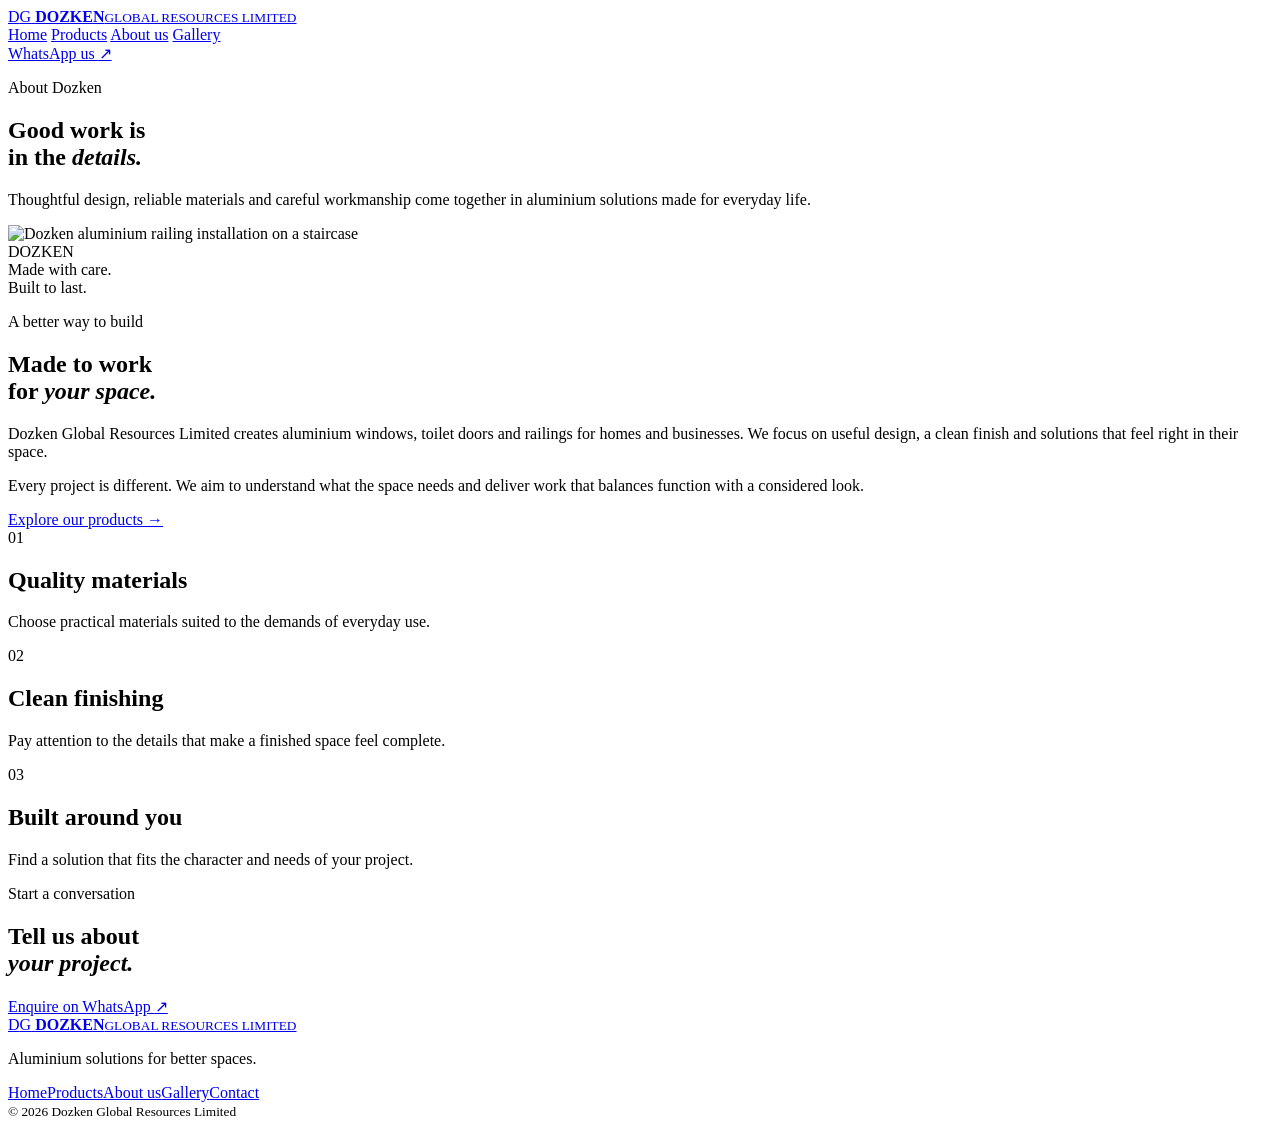
==== about.html @ 95964e06 "Add Dozken website pages" ====
<!DOCTYPE html>
<html lang="en">
<head>
    <meta charset="UTF-8">
    <meta name="viewport" content="width=device-width, initial-scale=1.0">
    <meta name="description" content="Learn about Dozken Global Resources Limited and our approach to aluminium solutions.">
    <title>About Us | Dozken Global Resources Limited</title>
    <link rel="stylesheet" href="prime.css">
</head>
<body>
    <header class="site-header">
        <a class="brand" href="prime.html" aria-label="Dozken Global Resources Limited home">
            <span class="brand-mark">D<span>G</span></span>
            <span class="brand-copy"><strong>DOZKEN</strong><small>GLOBAL RESOURCES LIMITED</small></span>
        </a>
        <nav class="main-nav" aria-label="Main navigation">
            <a href="prime.html">Home</a>
            <a href="products.html">Products</a>
            <a href="about.html" aria-current="page">About us</a>
            <a href="gallery.html">Gallery</a>
        </nav>
        <a class="header-cta" href="https://wa.me/2349060459412?text=Hello%20Dozken%20Global%20Resources%20Limited%2C%20I%20would%20like%20to%20make%20an%20enquiry." target="_blank" rel="noopener noreferrer">WhatsApp us <span aria-hidden="true">↗</span></a>
    </header>

    <main>
        <section class="page-hero about-hero">
            <p class="eyebrow"><span></span> About Dozken</p>
            <h1>Good work is<br>in the <em>details.</em></h1>
            <p>Thoughtful design, reliable materials and careful workmanship come together in aluminium solutions made for everyday life.</p>
        </section>

        <section class="about page-about">
            <div class="about-image">
                <img src="img/staircase-with-dozken-logo-upper-right.jpg" alt="Dozken aluminium railing installation on a staircase">
                <div class="image-note"><span>DOZKEN</span><br>Made with care.<br>Built to last.</div>
            </div>
            <div class="about-copy">
                <p class="eyebrow"><span></span> A better way to build</p>
                <h2>Made to work<br>for <em>your space.</em></h2>
                <p>Dozken Global Resources Limited creates aluminium windows, toilet doors and railings for homes and businesses. We focus on useful design, a clean finish and solutions that feel right in their space.</p>
                <p>Every project is different. We aim to understand what the space needs and deliver work that balances function with a considered look.</p>
                <a class="button button-outline" href="products.html">Explore our products <span aria-hidden="true">→</span></a>
            </div>
        </section>

        <section class="about-values">
            <div><span>01</span><h2>Quality materials</h2><p>Choose practical materials suited to the demands of everyday use.</p></div>
            <div><span>02</span><h2>Clean finishing</h2><p>Pay attention to the details that make a finished space feel complete.</p></div>
            <div><span>03</span><h2>Built around you</h2><p>Find a solution that fits the character and needs of your project.</p></div>
        </section>

        <section class="contact-band page-cta">
            <div>
                <p class="eyebrow"><span></span> Start a conversation</p>
                <h2>Tell us about<br><em>your project.</em></h2>
            </div>
            <a class="button button-whatsapp" href="https://wa.me/2349060459412?text=Hello%20Dozken%20Global%20Resources%20Limited%2C%20I%20would%20like%20to%20discuss%20a%20project." target="_blank" rel="noopener noreferrer">Enquire on WhatsApp <span aria-hidden="true">↗</span></a>
        </section>
    </main>

    <footer class="site-footer">
        <a class="brand footer-brand" href="prime.html">
            <span class="brand-mark">D<span>G</span></span>
            <span class="brand-copy"><strong>DOZKEN</strong><small>GLOBAL RESOURCES LIMITED</small></span>
        </a>
        <p>Aluminium solutions for better spaces.</p>
        <nav aria-label="Footer navigation">
            <a href="prime.html">Home</a><a href="products.html">Products</a><a href="about.html">About us</a><a href="gallery.html">Gallery</a><a href="contact.html">Contact</a>
        </nav>
        <small class="copyright">© 2026 Dozken Global Resources Limited</small>
    </footer>
</body>
</html>
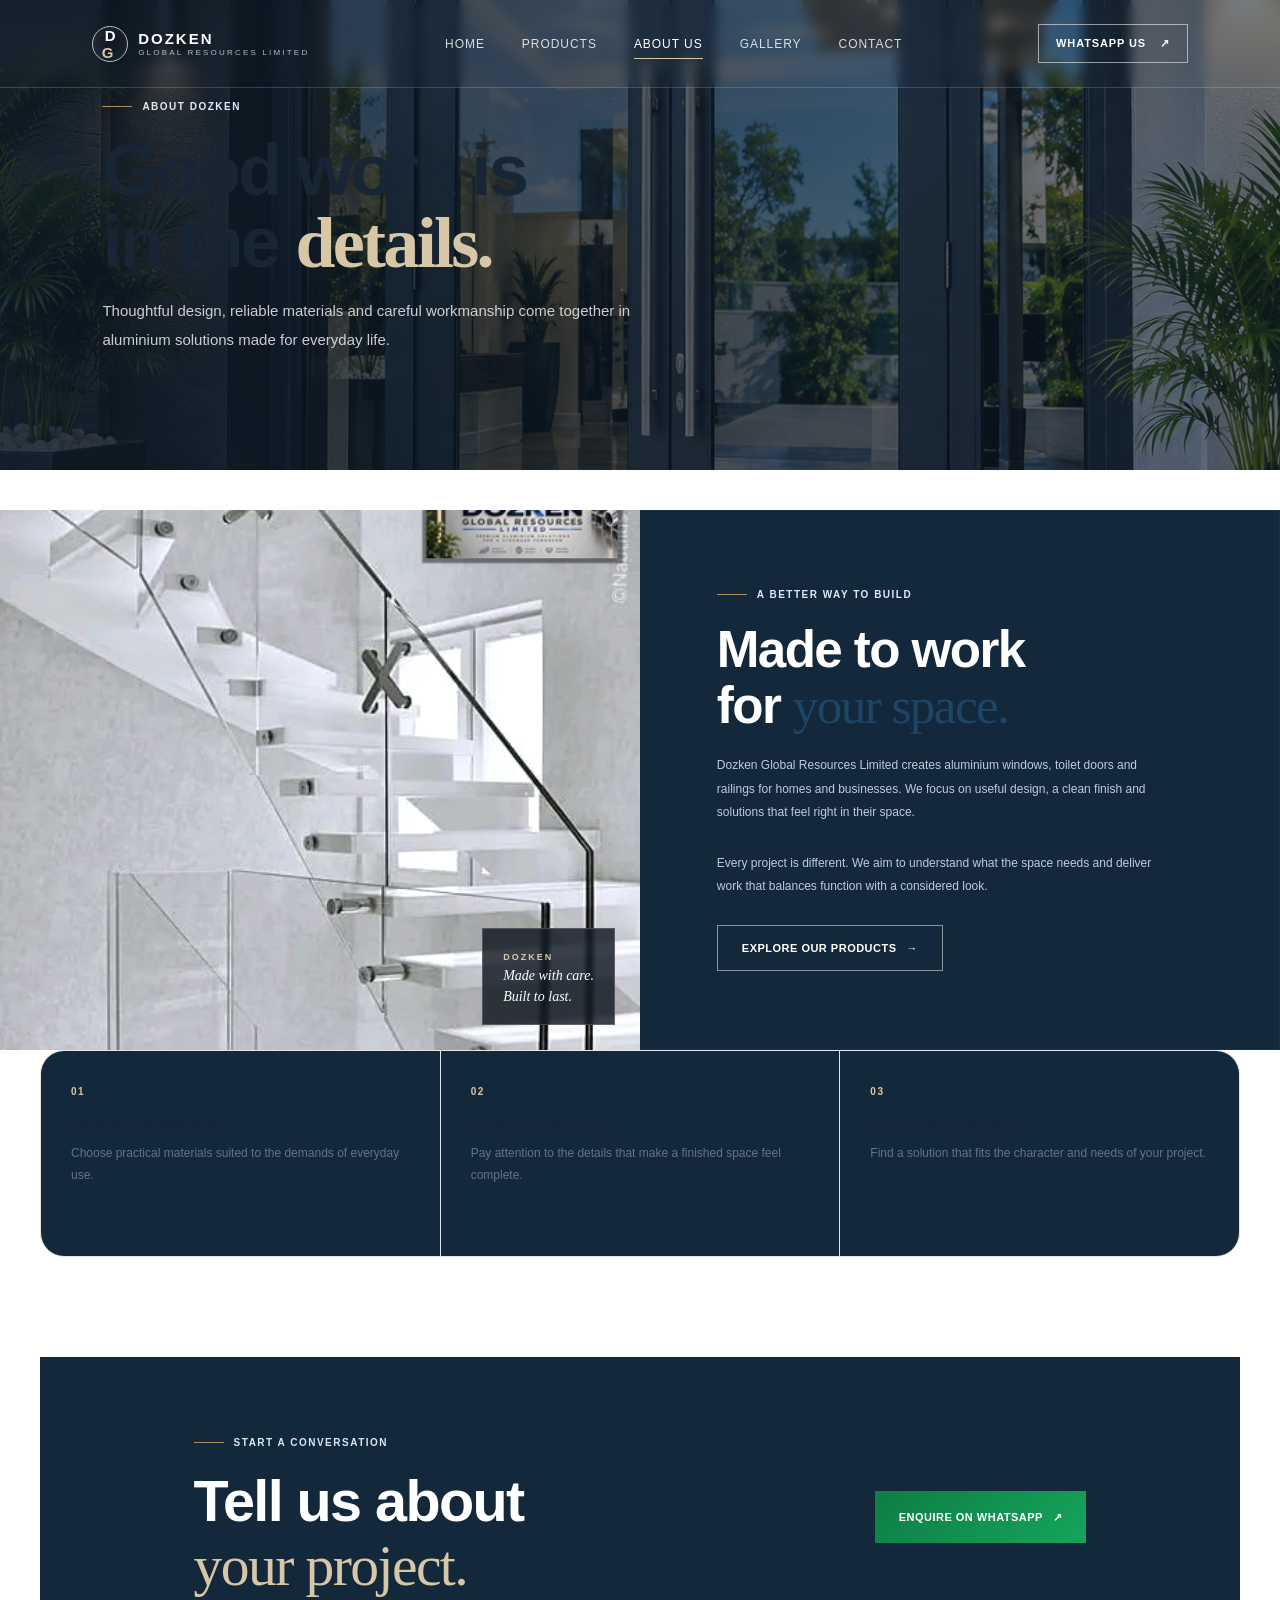
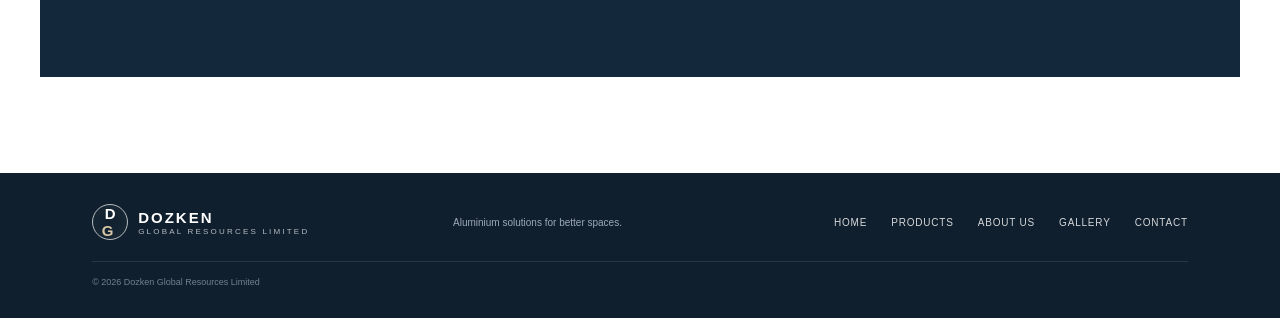
==== commit 91ca6cd8: "Fix website design and styling" ====
--- a/about.html
+++ b/about.html
@@ -5,19 +5,20 @@
     <meta name="viewport" content="width=device-width, initial-scale=1.0">
     <meta name="description" content="Learn about Dozken Global Resources Limited and our approach to aluminium solutions.">
     <title>About Us | Dozken Global Resources Limited</title>
-    <link rel="stylesheet" href="prime.css">
+    <link rel="stylesheet" href="index.css">
 </head>
 <body>
     <header class="site-header">
-        <a class="brand" href="prime.html" aria-label="Dozken Global Resources Limited home">
+        <a class="brand" href="index.html" aria-label="Dozken Global Resources Limited home">
             <span class="brand-mark">D<span>G</span></span>
             <span class="brand-copy"><strong>DOZKEN</strong><small>GLOBAL RESOURCES LIMITED</small></span>
         </a>
         <nav class="main-nav" aria-label="Main navigation">
-            <a href="prime.html">Home</a>
+            <a href="index.html">Home</a>
             <a href="products.html">Products</a>
             <a href="about.html" aria-current="page">About us</a>
             <a href="gallery.html">Gallery</a>
+            <a href="contact.html">Contact</a>
         </nav>
         <a class="header-cta" href="https://wa.me/2349060459412?text=Hello%20Dozken%20Global%20Resources%20Limited%2C%20I%20would%20like%20to%20make%20an%20enquiry." target="_blank" rel="noopener noreferrer">WhatsApp us <span aria-hidden="true">↗</span></a>
     </header>
@@ -59,13 +60,13 @@
     </main>
 
     <footer class="site-footer">
-        <a class="brand footer-brand" href="prime.html">
+        <a class="brand footer-brand" href="index.html">
             <span class="brand-mark">D<span>G</span></span>
             <span class="brand-copy"><strong>DOZKEN</strong><small>GLOBAL RESOURCES LIMITED</small></span>
         </a>
         <p>Aluminium solutions for better spaces.</p>
         <nav aria-label="Footer navigation">
-            <a href="prime.html">Home</a><a href="products.html">Products</a><a href="about.html">About us</a><a href="gallery.html">Gallery</a><a href="contact.html">Contact</a>
+            <a href="index.html">Home</a><a href="products.html">Products</a><a href="about.html">About us</a><a href="gallery.html">Gallery</a><a href="contact.html">Contact</a>
         </nav>
         <small class="copyright">© 2026 Dozken Global Resources Limited</small>
     </footer>
--- a/index.css
+++ b/index.css
@@ -0,0 +1,1661 @@
+@import url('https://fonts.googleapis.com/css2?family=DM+Sans:wght@400;500;600;700&family=Manrope:wght@400;500;600;700;800&display=swap');
+
+:root {
+    --ink: #111a24;
+    --ink-soft: #1e2c3d;
+    --muted: #5d6977;
+    --blue: #123d66;
+    --blue-deep: #0a243d;
+    --blue-light: #b7d9ff;
+    --gold: #d2b07a;
+    --gold-soft: #f3dfb7;
+    --line: #e9edf2;
+    --panel: #f6f7f8;
+    --shadow: 0 28px 70px rgba(17, 26, 36, 0.12);
+    --serif: Georgia, "Times New Roman", serif;
+}
+
+* {
+    box-sizing: border-box;
+}
+
+html {
+    scroll-behavior: smooth;
+}
+
+body {
+    margin: 0;
+    color: var(--ink);
+    background: linear-gradient(180deg, #f9f8f6 0%, #ffffff 30%, #f8f7f4 100%);
+    font-family: "DM Sans", Arial, sans-serif;
+    -webkit-font-smoothing: antialiased;
+}
+
+a {
+    color: inherit;
+    text-decoration: none;
+}
+
+.site-header {
+    position: absolute;
+    z-index: 5;
+    top: 0;
+    left: 0;
+    display: flex;
+    width: 100%;
+    height: 88px;
+    align-items: center;
+    justify-content: space-between;
+    padding: 0 7.2%;
+    color: #fff;
+    border-bottom: 1px solid rgba(255, 255, 255, .17);
+    backdrop-filter: blur(6px);
+}
+
+.brand {
+    display: inline-flex;
+    align-items: center;
+    gap: 10px;
+}
+
+.brand-mark {
+    display: grid;
+    width: 36px;
+    height: 36px;
+    place-items: center;
+    color: #fff;
+    border: 1px solid rgba(255, 255, 255, 0.7);
+    border-radius: 50%;
+    font-family: "Manrope", sans-serif;
+    font-size: 15px;
+    font-weight: 800;
+    box-shadow: inset 0 0 20px rgba(255, 255, 255, 0.06);
+}
+
+.brand-mark span {
+    margin-left: -5px;
+    color: var(--gold-soft);
+}
+
+.brand-copy {
+    display: grid;
+    gap: 1px;
+}
+
+.brand-copy strong {
+    font-family: "Manrope", sans-serif;
+    font-size: 15px;
+    letter-spacing: 2px;
+}
+
+.brand-copy small {
+    color: rgba(244, 247, 250, 0.72);
+    font-size: 8px;
+    letter-spacing: 2.2px;
+}
+
+.main-nav {
+    display: flex;
+    align-items: center;
+    gap: 37px;
+}
+
+.main-nav a,
+.site-footer nav a {
+    color: rgba(255, 255, 255, .82);
+    font-size: 12px;
+    letter-spacing: .08em;
+    text-transform: uppercase;
+    transition: color .2s ease, opacity .2s ease;
+}
+
+.main-nav a:hover,
+.site-footer nav a:hover {
+    color: var(--gold-soft);
+}
+
+.header-cta {
+    padding: 12px 17px;
+    border: 1px solid rgba(255, 255, 255, .55);
+    font-size: 11px;
+    font-weight: 600;
+    letter-spacing: .08em;
+    text-transform: uppercase;
+    transition: background .2s ease, border-color .2s ease, transform .2s ease;
+}
+
+.header-cta:hover {
+    border-color: rgba(255, 255, 255, 0.9);
+    background: rgba(255, 255, 255, 0.08);
+    transform: translateY(-1px);
+}
+
+.header-cta span,
+.button span,
+.text-link span {
+    margin-left: 10px;
+}
+
+.hero {
+    position: relative;
+    display: flex;
+    min-height: 690px;
+    height: min(810px, 100vh);
+    align-items: center;
+    overflow: hidden;
+    color: #fff;
+    background: #18212b url("img/Modern Charcoal Glass Entryway.png") center 48% / cover no-repeat;
+    box-shadow: inset 0 -120px 160px rgba(0, 0, 0, 0.28);
+}
+
+.hero-shade {
+    position: absolute;
+    inset: 0;
+    background:
+        linear-gradient(90deg, rgba(8, 15, 22, 0.9) 0%, rgba(12, 19, 28, 0.78) 38%, rgba(12, 19, 28, 0.2) 100%),
+        linear-gradient(180deg, rgba(9, 14, 19, 0.38) 0%, rgba(9, 14, 19, 0.26) 100%);
+}
+
+.hero-content {
+    position: relative;
+    z-index: 1;
+    width: min(620px, 84%);
+    margin: 56px 0 0 12%;
+}
+
+.eyebrow {
+    display: flex;
+    align-items: center;
+    gap: 10px;
+    margin: 0 0 22px;
+    color: #dfeaf7;
+    font-size: 10px;
+    font-weight: 600;
+    letter-spacing: 2px;
+    text-transform: uppercase;
+}
+
+.eyebrow > span {
+    display: inline-block;
+    width: 30px;
+    height: 1px;
+    background: linear-gradient(90deg, var(--gold-soft), var(--blue-light));
+}
+h1,
+h2,
+h3,
+p {
+    margin-top: 0;
+}
+
+.hero h1,
+.section-heading h2,
+.about-copy h2,
+.contact-band h2 {
+    margin-bottom: 22px;
+    font-family: "Manrope", Arial, sans-serif;
+    font-weight: 600;
+    letter-spacing: -2.7px;
+}
+
+.hero h1 {
+    font-size: clamp(48px, 6vw, 82px);
+    line-height: 0.96;
+    letter-spacing: -3.2px;
+    text-shadow: 0 12px 34px rgba(0, 0, 0, 0.22);
+}
+
+h1 em,
+h2 em {
+    color: var(--gold-soft);
+    font-family: var(--serif);
+    font-weight: 400;
+}
+
+.hero-intro {
+    max-width: 470px;
+    margin-bottom: 30px;
+    color: rgba(219, 229, 239, 0.95);
+    font-size: 15px;
+    line-height: 1.9;
+}
+
+.hero-actions {
+    display: flex;
+    align-items: center;
+    gap: 30px;
+}
+
+.button {
+    display: inline-flex;
+    min-height: 52px;
+    align-items: center;
+    justify-content: center;
+    padding: 0 24px;
+    font-size: 11px;
+    font-weight: 700;
+    letter-spacing: .08em;
+    text-transform: uppercase;
+    transition: transform .2s ease, background .2s ease, box-shadow .2s ease;
+}
+
+.button:hover {
+    transform: translateY(-2px);
+}
+
+.button-primary {
+    color: #fff;
+    background: linear-gradient(135deg, #11395f 0%, #1a4f84 100%);
+    box-shadow: 0 20px 24px rgba(16, 54, 88, 0.28);
+}
+
+.button-primary:hover {
+    background: linear-gradient(135deg, #0f2e4d 0%, #143f6f 100%);
+}
+
+.text-link {
+    color: #f2f5f8;
+    font-size: 11px;
+    font-weight: 600;
+    letter-spacing: .08em;
+    text-transform: uppercase;
+}
+
+.hero-caption {
+    position: absolute;
+    right: 7.2%;
+    bottom: 42px;
+    color: rgba(255, 255, 255, .78);
+    font-size: 10px;
+    letter-spacing: 1px;
+}
+
+.hero-caption span {
+    margin-right: 12px;
+    color: var(--blue-light);
+}
+
+.scroll-cue {
+    position: absolute;
+    bottom: 39px;
+    left: 7.2%;
+    display: flex;
+    align-items: center;
+    gap: 12px;
+    color: rgba(255, 255, 255, .65);
+    font-size: 8px;
+    letter-spacing: 1.8px;
+}
+
+.scroll-cue span {
+    width: 31px;
+    height: 1px;
+    background: var(--blue-light);
+}
+
+.intro-strip {
+    display: flex;
+    min-height: 90px;
+    align-items: center;
+    justify-content: space-between;
+    padding: 20px 12%;
+    border-bottom: 1px solid var(--line);
+    background: linear-gradient(180deg, rgba(246, 247, 248, 0.8), rgba(255, 255, 255, 0.9));
+}
+
+.intro-strip p {
+    margin: 0;
+    color: var(--ink-soft);
+    font-family: var(--serif);
+    font-size: 18px;
+    font-style: italic;
+}
+
+.intro-strip div {
+    color: #4f5d6d;
+    font-size: 10px;
+    letter-spacing: .12em;
+    text-transform: uppercase;
+}
+
+.intro-strip div span {
+    margin-right: 10px;
+    color: var(--blue);
+    font-size: 9px;
+}
+
+.section-wrap {
+    max-width: 1320px;
+    margin: 0 auto;
+    padding: 112px 7.2% 120px;
+}
+
+.section-heading {
+    display: flex;
+    align-items: end;
+    justify-content: space-between;
+    margin-bottom: 43px;
+}
+
+.dark-eyebrow {
+    color: var(--muted);
+}
+
+.section-heading h2,
+.about-copy h2,
+.contact-band h2 {
+    margin-bottom: 0;
+    font-size: clamp(38px, 4vw, 54px);
+    line-height: 1.1;
+    letter-spacing: -1.8px;
+}
+
+.section-heading h2 em,
+.about-copy h2 em {
+    color: var(--blue);
+}
+
+.section-intro {
+    max-width: 360px;
+    margin: 0 0 5px;
+    color: var(--muted);
+    font-size: 12px;
+    line-height: 1.9;
+}
+
+.product-grid {
+    display: grid;
+    grid-template-columns: repeat(3, minmax(0, 1fr));
+    gap: 30px;
+}
+
+.product-card {
+    min-width: 0;
+    border: 1px solid rgba(17, 26, 36, 0.06);
+    border-radius: 22px;
+    background: rgba(255, 255, 255, 0.72);
+    box-shadow: 0 18px 38px rgba(17, 26, 36, 0.04);
+    overflow: hidden;
+}
+
+.product-image {
+    position: relative;
+    display: block;
+    height: 340px;
+    overflow: hidden;
+    background: #e9edf1;
+    border-bottom: 1px solid rgba(17, 26, 36, 0.04);
+}
+
+.product-image::after {
+    position: absolute;
+    inset: 55% 0 0;
+    background: linear-gradient(0deg, rgba(12, 20, 29, .45), transparent);
+    content: "";
+}
+
+.product-image img {
+    width: 100%;
+    height: 100%;
+    object-fit: cover;
+    transition: transform .45s ease;
+}
+
+.product-card:hover .product-image img {
+    transform: scale(1.04);
+}
+
+.image-number,
+.image-arrow {
+    position: absolute;
+    z-index: 1;
+    bottom: 17px;
+    color: #fff;
+}
+
+.image-number {
+    left: 18px;
+    font-size: 9px;
+    letter-spacing: 1.2px;
+}
+
+.image-arrow {
+    right: 18px;
+    display: grid;
+    width: 31px;
+    height: 31px;
+    place-items: center;
+    border: 1px solid rgba(255, 255, 255, .75);
+    border-radius: 50%;
+    font-size: 14px;
+}
+
+.product-info {
+    padding: 23px 20px 22px;
+}
+
+.product-info > div {
+    display: flex;
+    align-items: baseline;
+    gap: 12px;
+}
+
+.product-index {
+    color: var(--blue);
+    font-size: 9px;
+    font-weight: 700;
+    letter-spacing: .1em;
+    text-transform: uppercase;
+}
+
+.product-info h3 {
+    margin: 0;
+    font-family: "Manrope", Arial, sans-serif;
+    font-size: 17px;
+    font-weight: 600;
+    letter-spacing: -.3px;
+}
+
+.product-info p {
+    max-width: 330px;
+    margin: 11px 0 0 25px;
+    color: var(--muted);
+    font-size: 11px;
+    line-height: 1.8;
+}
+
+.about {
+    display: grid;
+    min-height: 540px;
+    grid-template-columns: 1fr 1fr;
+    background: linear-gradient(135deg, #0f1c2b 0%, #162738 100%);
+    color: #fff;
+    box-shadow: inset 0 0 0 1px rgba(255,255,255,0.05);
+}
+
+.about-image {
+    position: relative;
+    min-height: 540px;
+    overflow: hidden;
+}
+
+.about-image img {
+    position: absolute;
+    width: 100%;
+    height: 100%;
+    object-fit: cover;
+    object-position: center 38%;
+    filter: saturate(0.9) contrast(1.05);
+}
+
+.image-note {
+    position: absolute;
+    right: 25px;
+    bottom: 25px;
+    padding: 17px 20px;
+    color: #fff;
+    background: rgba(15, 24, 34, .82);
+    border: 1px solid rgba(255, 255, 255, .08);
+    font-family: var(--serif);
+    font-size: 14px;
+    font-style: italic;
+    line-height: 1.45;
+    backdrop-filter: blur(2px);
+}
+
+.image-note span {
+    color: var(--gold-soft);
+    font-family: "DM Sans", Arial, sans-serif;
+    font-size: 9px;
+    font-style: normal;
+    font-weight: 700;
+    letter-spacing: 2px;
+}
+
+.about-copy {
+    align-self: center;
+    max-width: 510px;
+    padding: 75px 12%;
+}
+
+.about-copy h2 {
+    margin-bottom: 20px;
+}
+
+.about-copy > p:not(.eyebrow) {
+    margin: 20px 0 27px;
+    color: rgba(214, 226, 238, 0.88);
+    font-size: 12px;
+    line-height: 1.95;
+}
+
+.button-outline {
+    min-height: 46px;
+    color: #fff;
+    border: 1px solid rgba(255, 255, 255, .5);
+}
+
+.button-outline:hover {
+    border-color: rgba(255,255,255,0.85);
+    background: rgba(255, 255, 255, 0.08);
+}
+
+.contact-band {
+    display: flex;
+    min-height: 320px;
+    align-items: center;
+    justify-content: space-between;
+    padding: 70px 12%;
+    color: #fff;
+    background: linear-gradient(110deg, #0b1a27 0%, #123d66 40%, #1d4365 100%);
+}
+
+.contact-band .eyebrow {
+    color: #d6e8f8;
+}
+
+.contact-band h2 {
+    font-size: clamp(38px, 4.5vw, 58px);
+}
+
+.contact-band h2 em {
+    color: #c4e1fc;
+}
+
+.button-light {
+    color: var(--ink);
+    background: #fff;
+}
+
+.button-light:hover {
+    background: #eaf4fd;
+}
+
+.button-whatsapp {
+    color: #fff;
+    background: linear-gradient(135deg, #0d7d45 0%, #15a55b 100%);
+    box-shadow: 0 18px 24px rgba(0, 0, 0, 0.16);
+}
+
+.button-whatsapp:hover {
+    background: linear-gradient(135deg, #0b6a3c 0%, #118a4a 100%);
+}
+
+.product-enquiry {
+    display: inline-flex;
+    align-items: center;
+    gap: 8px;
+    margin-top: 18px;
+    color: #8fe2ac;
+    font-size: 11px;
+    font-weight: 700;
+}
+
+.product-enquiry:hover,
+.product-enquiry:focus-visible {
+    color: #c3f5d2;
+}
+
+.contact-hero {
+    background-image:
+        linear-gradient(90deg, rgba(7, 12, 15, 0.9), rgba(7, 12, 15, 0.55)),
+        url("img/Luxury Charcoal Double Door Entrance.png");
+}
+
+.contact-panel {
+    display: flex;
+    max-width: 760px;
+    flex-direction: column;
+    align-items: center;
+    margin: 70px auto 100px;
+    padding: 60px 8%;
+    border: 1px solid var(--line);
+    border-radius: 28px;
+    background: linear-gradient(180deg, rgba(21, 32, 38, 1), rgba(14, 22, 27, 1));
+    box-shadow: var(--shadow);
+    text-align: center;
+}
+
+.contact-panel .eyebrow {
+    justify-content: center;
+}
+
+.contact-panel h2 {
+    margin-bottom: 16px;
+    font-family: "Manrope", Arial, sans-serif;
+    font-size: clamp(34px, 5vw, 48px);
+    letter-spacing: -1.5px;
+    line-height: 1.1;
+}
+
+.contact-panel h2 em {
+    color: var(--gold-soft);
+    font-family: var(--serif);
+    font-weight: 600;
+    font-style: normal;
+}
+
+.contact-panel > p:not(.eyebrow) {
+    max-width: 520px;
+    margin-bottom: 26px;
+    color: var(--muted);
+    font-size: 13px;
+    line-height: 1.9;
+}
+
+.contact-panel .contact-number {
+    margin: 18px 0 0 !important;
+    color: rgba(255, 255, 255, 0.7) !important;
+    font-size: 11px !important;
+}
+
+.site-footer {
+    display: grid;
+    min-height: 145px;
+    grid-template-columns: 1.1fr 1fr 1.3fr;
+    align-items: center;
+    gap: 18px;
+    padding: 30px 7.2%;
+    color: #fff;
+    background: linear-gradient(180deg, #0d1721 0%, #111a24 100%);
+}
+
+.site-footer > p {
+    margin: 0;
+    color: #9daab8;
+    font-size: 10px;
+}
+
+.site-footer nav {
+    display: flex;
+    justify-content: flex-end;
+    gap: 24px;
+    flex-wrap: wrap;
+}
+
+.site-footer nav a {
+    font-size: 10px;
+}
+
+.copyright {
+    grid-column: 1 / -1;
+    padding-top: 15px;
+    color: #73808e;
+    border-top: 1px solid rgba(255, 255, 255, .1);
+    font-size: 9px;
+}
+
+@media (max-width: 900px) {
+    .site-header {
+        padding: 0 5%;
+    }
+
+    .main-nav {
+        gap: 20px;
+    }
+
+    .hero-content {
+        margin-left: 9%;
+    }
+
+    .intro-strip {
+        padding-right: 7%;
+        padding-left: 7%;
+    }
+
+    .section-wrap {
+        padding-right: 5%;
+        padding-left: 5%;
+    }
+
+    .product-grid {
+        gap: 17px;
+    }
+
+    .product-image {
+        height: 290px;
+    }
+
+    .about-copy {
+        padding: 60px 9%;
+    }
+}
+
+@media (max-width: 640px) {
+    .site-header {
+        height: 72px;
+    }
+
+    .brand-mark {
+        width: 32px;
+        height: 32px;
+    }
+
+    .brand-copy strong {
+        font-size: 13px;
+    }
+
+    .brand-copy small {
+        font-size: 7px;
+    }
+
+    .main-nav {
+        position: absolute;
+        top: 72px;
+        right: 0;
+        left: 0;
+        justify-content: center;
+        gap: clamp(8px, 3vw, 18px);
+        padding: 13px 10px;
+        background: rgba(12, 20, 29, .84);
+    }
+
+    .main-nav a {
+        font-size: 10px;
+    }
+
+    .header-cta {
+        padding: 9px 10px;
+        font-size: 9px;
+    }
+
+    .contact-panel {
+        width: calc(100% - 32px);
+        margin: 48px auto 70px;
+        padding: 44px 7%;
+    }
+
+    .hero {
+        min-height: 670px;
+        height: 90vh;
+        max-height: 790px;
+        background-position: 58% center;
+    }
+
+    .hero-shade {
+        background: linear-gradient(90deg, rgba(10, 17, 26, .9), rgba(10, 17, 26, .55)), linear-gradient(0deg, rgba(10, 17, 26, .4), transparent 38%);
+    }
+
+    .hero-content {
+        width: 84%;
+        margin: 75px 0 0 8%;
+    }
+
+    .hero h1 {
+        font-size: clamp(43px, 12vw, 60px);
+        letter-spacing: -2px;
+    }
+
+    .hero-intro {
+        font-size: 13px;
+    }
+
+    .hero-caption {
+        right: 8%;
+        bottom: 25px;
+        font-size: 8px;
+    }
+
+    .scroll-cue {
+        bottom: 25px;
+        left: 8%;
+        font-size: 7px;
+    }
+
+    .intro-strip {
+        display: grid;
+        grid-template-columns: 1fr 1fr;
+        gap: 14px;
+        padding: 22px 8%;
+    }
+
+    .intro-strip p {
+        grid-column: 1 / -1;
+        font-size: 17px;
+    }
+
+    .section-wrap {
+        padding: 78px 8% 85px;
+    }
+
+    .section-heading {
+        display: block;
+        margin-bottom: 30px;
+    }
+
+    .section-heading h2,
+    .about-copy h2 {
+        font-size: 42px;
+    }
+
+    .section-intro {
+        margin-top: 17px;
+    }
+
+    .product-grid {
+        grid-template-columns: 1fr;
+        gap: 33px;
+    }
+
+    .product-image {
+        height: min(95vw, 390px);
+    }
+
+    .product-info {
+        padding-top: 17px;
+    }
+
+    .about {
+        grid-template-columns: 1fr;
+    }
+
+    .about-image {
+        min-height: 380px;
+    }
+
+    .about-copy {
+        padding: 55px 8% 65px;
+    }
+
+    .contact-band {
+        min-height: 300px;
+        align-items: flex-start;
+        flex-direction: column;
+        justify-content: center;
+        gap: 27px;
+        padding: 55px 8%;
+    }
+
+    .contact-band h2 {
+        font-size: 44px;
+    }
+
+    .site-footer {
+        grid-template-columns: 1fr 1fr;
+        padding: 30px 8%;
+    }
+
+    .site-footer > p {
+        grid-column: 1 / -1;
+        grid-row: 2;
+    }
+
+    .site-footer nav {
+        flex-wrap: wrap;
+        gap: 13px;
+    }
+}
+
+a:focus-visible {
+    outline: 2px solid var(--blue-light);
+    outline-offset: 4px;
+}
+
+.hero {
+    background-position: center 54%;
+}
+
+.hero h1 {
+    max-width: 620px;
+    font-size: clamp(54px, 7vw, 88px);
+    letter-spacing: -3.5px;
+}
+
+.hero-intro {
+    max-width: 480px;
+    font-size: 15px;
+}
+
+.intro-strip {
+    background: #f7f9fb;
+}
+
+.intro-strip p {
+    color: #233346;
+}
+
+.intro-strip div {
+    font-size: 11px;
+    font-weight: 600;
+}
+
+.products .section-heading h2 {
+    letter-spacing: -2.2px;
+}
+
+.product-image {
+    background: #e7ebef;
+}
+
+.product-image img {
+    object-position: center;
+}
+
+.contact-band {
+    background:
+        radial-gradient(ellipse at 86% 20%, rgba(44, 123, 194, .28), transparent 38%),
+        linear-gradient(110deg, #111a24, #1d3448);
+}
+
+.contact-actions {
+    display: flex;
+    align-items: center;
+    gap: 22px;
+}
+
+.contact-phone {
+    color: rgba(255, 255, 255, .82);
+    font-size: 12px;
+    font-weight: 600;
+    letter-spacing: .3px;
+}
+
+.contact-phone:hover {
+    color: #fff;
+}
+
+@media (prefers-reduced-motion: reduce) {
+    html {
+        scroll-behavior: auto;
+    }
+
+    *,
+    *::before,
+    *::after {
+        transition-duration: .01ms !important;
+        animation: none !important;
+    }
+}
+
+.hero {
+    background: #111a24;
+}
+
+.hero::before {
+    position: absolute;
+    z-index: 0;
+    inset: 0;
+    background: url("img/Modern Charcoal Glass Entryway.png") center 54% / cover no-repeat;
+    content: "";
+    animation: hero-arrive 24s ease-out both;
+}
+
+.hero-shade {
+    z-index: 1;
+}
+
+.hero-content,
+.hero-caption,
+.scroll-cue {
+    z-index: 2;
+}
+
+.hero-caption {
+    letter-spacing: .14em;
+    text-transform: uppercase;
+}
+
+.main-nav a {
+    position: relative;
+    padding: 8px 0;
+}
+
+.main-nav a[aria-current="page"] {
+    color: #fff;
+}
+
+.main-nav a[aria-current="page"]::after {
+    position: absolute;
+    right: 0;
+    bottom: 0;
+    left: 0;
+    height: 1px;
+    background: var(--gold-soft);
+    content: "";
+}
+
+.section-wrap {
+    padding-top: 128px;
+    padding-bottom: 132px;
+}
+
+.section-heading {
+    margin-bottom: 52px;
+}
+
+.product-card {
+    border-radius: 2px;
+    background: #fff;
+    box-shadow: 0 18px 42px rgba(17, 26, 36, 0.06);
+    transition: transform .35s ease, box-shadow .35s ease;
+}
+
+.product-card:hover {
+    transform: translateY(-5px);
+    box-shadow: 0 24px 54px rgba(17, 26, 36, 0.12);
+}
+
+.product-image {
+    height: 360px;
+    border-radius: 0;
+}
+
+.product-info {
+    padding: 24px 22px 26px;
+}
+
+.product-info h3 {
+    font-size: 18px;
+}
+
+.about {
+    position: relative;
+}
+
+.about-copy {
+    max-width: 590px;
+}
+
+.contact-band {
+    position: relative;
+    overflow: hidden;
+}
+
+.contact-band::after {
+    position: absolute;
+    top: -110px;
+    right: -80px;
+    width: 420px;
+    height: 420px;
+    border: 1px solid rgba(243, 223, 183, 0.18);
+    border-radius: 50%;
+    box-shadow: 0 0 0 34px rgba(243, 223, 183, 0.035), 0 0 0 68px rgba(243, 223, 183, 0.025);
+    content: "";
+    pointer-events: none;
+}
+
+.contact-band > * {
+    position: relative;
+    z-index: 1;
+}
+
+.contact-band h2 em {
+    color: var(--gold-soft);
+}
+
+.button-primary {
+    background: linear-gradient(135deg, #a9844d 0%, #d2b07a 100%);
+    color: #101923;
+}
+
+.button-primary:hover {
+    background: linear-gradient(135deg, #bd965d 0%, #e0c18c 100%);
+}
+
+@keyframes hero-arrive {
+    from {
+        transform: scale(1.055);
+    }
+
+    to {
+        transform: scale(1);
+    }
+}
+
+@media (max-width: 900px) {
+    .section-wrap {
+        padding-top: 100px;
+        padding-bottom: 108px;
+    }
+
+    .product-image {
+        height: 290px;
+    }
+}
+
+@media (max-width: 640px) {
+    .hero {
+        min-height: 670px;
+        height: 90vh;
+        max-height: 790px;
+    }
+
+    .hero::before {
+        background-position: 58% center;
+    }
+
+    .hero h1 {
+        font-size: clamp(42px, 11vw, 58px);
+        letter-spacing: -2px;
+    }
+
+    .section-wrap {
+        padding: 78px 8% 85px;
+    }
+
+    .section-heading {
+        margin-bottom: 30px;
+    }
+
+    .product-card:hover {
+        transform: none;
+    }
+
+    .product-image {
+        height: min(95vw, 390px);
+    }
+
+    .contact-band::after {
+        top: auto;
+        right: -190px;
+        bottom: -240px;
+        width: 340px;
+        height: 340px;
+    }
+}
+.page-hero {
+    display: flex;
+    min-height: 470px;
+    flex-direction: column;
+    align-items: flex-start;
+    justify-content: center;
+    padding: 90px max(8%, calc((100% - 1120px) / 2));
+    background:
+        linear-gradient(90deg, rgba(7, 12, 15, 0.9), rgba(7, 12, 15, 0.55)),
+        url("img/Luxury Charcoal Double Door Entrance.png") center 48% / cover no-repeat;
+}
+
+.page-hero h1 {
+    margin: 0 0 18px;
+    font-family: "Manrope", Arial, sans-serif;
+    font-size: clamp(44px, 6vw, 72px);
+    font-weight: 700;
+    letter-spacing: -2.7px;
+    line-height: 1;
+}
+
+.page-hero h1 em {
+    color: var(--gold-soft);
+    font-family: var(--serif);
+    font-weight: 600;
+    font-style: normal;
+}
+
+.page-hero > p:last-child {
+    max-width: 560px;
+    color: rgba(255, 255, 255, 0.78);
+    font-size: 15px;
+    line-height: 1.9;
+}
+
+.products-hero {
+    background-image:
+        linear-gradient(90deg, rgba(7, 12, 15, 0.9), rgba(7, 12, 15, 0.55)),
+        url("img/dozken-logo-18.jpg");
+}
+
+.about-hero {
+    background-image:
+        linear-gradient(90deg, rgba(7, 12, 15, 0.9), rgba(7, 12, 15, 0.55)),
+        url("img/staircase-with-dozken-logo-upper-right.jpg");
+}
+
+.gallery-hero {
+    background-image:
+        linear-gradient(90deg, rgba(7, 12, 15, 0.9), rgba(7, 12, 15, 0.55)),
+        url("img/dozken-logo-31.jpg");
+}
+
+.page-cta {
+    margin: 0 auto 6rem;
+    width: min(1200px, calc(100% - 40px));
+}
+
+.page-about {
+    margin-top: 40px;
+}
+
+.about-values {
+    display: grid;
+    grid-template-columns: repeat(3, minmax(0, 1fr));
+    gap: 1px;
+    margin: 0 auto 100px;
+    width: min(1200px, calc(100% - 40px));
+    overflow: hidden;
+    border: 1px solid var(--line);
+    border-radius: 24px;
+    background: var(--line);
+}
+
+.about-values > div {
+    min-height: 205px;
+    padding: 30px;
+    background: rgba(16, 29, 35, 0.96);
+}
+
+.about-values span {
+    color: var(--gold-soft);
+    font-size: 10px;
+    font-weight: 700;
+    letter-spacing: 0.15em;
+}
+
+.about-values h2 {
+    margin: 15px 0 8px;
+    font-size: 18px;
+}
+
+.about-values p {
+    color: var(--muted);
+    font-size: 12px;
+    line-height: 1.8;
+}
+
+.gallery-section {
+    max-width: 1320px;
+    margin: 0 auto;
+    padding: 80px 7.2% 20px;
+    scroll-margin-top: 125px;
+}
+
+.gallery-heading {
+    display: flex;
+    align-items: baseline;
+    gap: 16px;
+    margin-bottom: 24px;
+}
+
+.gallery-heading .eyebrow {
+    margin: 0;
+}
+
+.gallery-heading h2 {
+    font-family: "Manrope", Arial, sans-serif;
+    font-size: clamp(25px, 3vw, 36px);
+    letter-spacing: -1px;
+}
+
+.gallery-grid {
+    display: grid;
+    grid-template-columns: repeat(4, minmax(0, 1fr));
+    gap: 14px;
+}
+
+.gallery-grid img {
+    width: 100%;
+    height: 245px;
+    border: 1px solid var(--line);
+    border-radius: 14px;
+    background: var(--bg-panel);
+    object-fit: cover;
+}
+
+.gallery-section:last-of-type {
+    padding-bottom: 100px;
+}
+
+@media (max-width: 900px) {
+    .gallery-grid {
+        grid-template-columns: repeat(3, minmax(0, 1fr));
+    }
+
+    .gallery-grid img {
+        height: 220px;
+    }
+}
+
+@media (max-width: 640px) {
+    .page-hero {
+        min-height: 400px;
+        padding: 75px 8%;
+    }
+
+    .page-hero h1 {
+        font-size: clamp(42px, 12vw, 58px);
+        letter-spacing: -2px;
+    }
+
+    .page-hero > p:last-child {
+        font-size: 13px;
+    }
+
+    .page-cta {
+        margin-bottom: 4rem;
+    }
+
+    .about-values {
+        grid-template-columns: 1fr;
+        margin-bottom: 70px;
+    }
+
+    .about-values > div {
+        min-height: auto;
+    }
+
+    .gallery-section {
+        padding: 60px 8% 10px;
+    }
+
+    .gallery-grid {
+        grid-template-columns: repeat(2, minmax(0, 1fr));
+        gap: 10px;
+    }
+
+    .gallery-grid img {
+        height: 185px;
+        border-radius: 10px;
+    }
+
+    .hero h1 {
+        font-size: clamp(46px, 12vw, 64px);
+        letter-spacing: -2.4px;
+    }
+
+    .hero-intro {
+        font-size: 13px;
+    }
+
+    .contact-actions {
+        align-items: flex-start;
+        flex-direction: column;
+        gap: 16px;
+    }
+}
+
+:root {
+    --ink: #172534;
+    --ink-soft: #263b50;
+    --muted: #657382;
+    --blue: #1d4565;
+    --blue-deep: #14283b;
+    --blue-light: #b7c9d7;
+    --gold: #a88f63;
+    --gold-soft: #d7c7a6;
+    --line: #e2e7eb;
+    --panel: #f4f6f7;
+    --shadow: 0 18px 48px rgba(20, 40, 59, 0.08);
+}
+
+body {
+    background: #fff;
+}
+
+.hero {
+    box-shadow: none;
+}
+
+.hero::before {
+    animation: none;
+}
+
+.hero-shade {
+    background: linear-gradient(90deg, rgba(11, 24, 37, .88) 0%, rgba(15, 31, 46, .74) 42%, rgba(15, 31, 46, .22) 100%);
+}
+
+.hero h1 {
+    font-size: clamp(48px, 6vw, 76px);
+    font-weight: 600;
+    letter-spacing: -2.6px;
+    line-height: 1.04;
+    text-shadow: none;
+}
+
+.hero h1 em,
+.section-heading h2 em,
+.about-copy h2 em,
+.contact-band h2 em {
+    color: var(--gold-soft);
+    font-style: normal;
+}
+
+.hero-intro {
+    max-width: 510px;
+    font-size: 14px;
+}
+
+.eyebrow {
+    letter-spacing: 1.5px;
+}
+
+.eyebrow > span {
+    background: var(--gold);
+}
+
+.button {
+    font-weight: 600;
+    letter-spacing: .045em;
+}
+
+.button-primary {
+    color: #fff;
+    background: var(--blue);
+    box-shadow: none;
+}
+
+.button-primary:hover {
+    background: #173853;
+}
+
+.text-link {
+    letter-spacing: .045em;
+}
+
+.intro-strip {
+    background: #f4f6f7;
+}
+
+.intro-strip p {
+    font-size: 16px;
+    font-style: normal;
+}
+
+.section-wrap {
+    padding-top: 104px;
+    padding-bottom: 112px;
+}
+
+.section-heading {
+    margin-bottom: 40px;
+}
+
+.section-heading h2,
+.about-copy h2,
+.contact-band h2 {
+    letter-spacing: -1.6px;
+}
+
+.section-heading h2 em,
+.about-copy h2 em {
+    color: var(--blue);
+}
+
+.product-card {
+    border-color: var(--line);
+    box-shadow: 0 8px 26px rgba(20, 40, 59, .045);
+}
+
+.product-card:hover {
+    transform: translateY(-2px);
+    box-shadow: 0 14px 32px rgba(20, 40, 59, .08);
+}
+
+.about {
+    background: #14283b;
+}
+
+.image-note {
+    border-color: rgba(255, 255, 255, .18);
+    border-radius: 0;
+}
+
+.contact-band {
+    background: #14283b;
+}
+
+.contact-band::after {
+    display: none;
+}
+
+.contact-band h2 em {
+    color: var(--gold-soft);
+}
+
+.button-whatsapp {
+    box-shadow: none;
+}
+
+.site-footer {
+    background: #101f2d;
+}
+
+.page-hero {
+    background:
+        linear-gradient(90deg, rgba(11, 24, 37, .88), rgba(15, 31, 46, .56)),
+        url("img/Luxury Charcoal Double Door Entrance.png") center 48% / cover no-repeat;
+}
+
+.page-hero h1 em {
+    color: var(--gold-soft);
+    font-style: normal;
+}
+
+.about-values > div {
+    background: #14283b;
+}
+
+@media (max-width: 640px) {
+    .hero h1 {
+        font-size: clamp(42px, 11vw, 58px);
+        letter-spacing: -1.8px;
+    }
+
+    .section-wrap {
+        padding: 78px 8% 85px;
+    }
+}
+
+.hero::before {
+    animation: hero-arrive 22s cubic-bezier(.2, .65, .3, 1) both;
+}
+
+.hero-content > .eyebrow,
+.page-hero > .eyebrow {
+    animation: content-arrive .65s .08s both;
+}
+
+.hero h1,
+.page-hero h1 {
+    animation: content-arrive .75s .18s both;
+}
+
+.hero-intro,
+.page-hero > p:last-child {
+    animation: content-arrive .7s .3s both;
+}
+
+.hero-actions {
+    animation: content-arrive .7s .42s both;
+}
+
+.hero-caption,
+.scroll-cue {
+    animation: content-arrive .65s .55s both;
+}
+
+.product-card {
+    animation: content-arrive .65s both;
+}
+
+.product-card:nth-child(2) {
+    animation-delay: .12s;
+}
+
+.product-card:nth-child(3) {
+    animation-delay: .24s;
+}
+
+.page-hero {
+    position: relative;
+    isolation: isolate;
+    overflow: hidden;
+}
+
+.page-hero::before {
+    position: absolute;
+    z-index: -1;
+    inset: -2%;
+    background: inherit;
+    content: "";
+    animation: page-hero-arrive 18s cubic-bezier(.2, .65, .3, 1) both;
+}
+
+.contact-panel {
+    position: relative;
+    overflow: hidden;
+    border-color: rgba(215, 199, 166, .25);
+    border-radius: 4px;
+    animation: content-arrive .8s .18s both;
+}
+
+.contact-panel::before {
+    position: absolute;
+    top: 0;
+    left: 0;
+    width: 100%;
+    height: 2px;
+    background: linear-gradient(90deg, transparent, var(--gold), transparent);
+    content: "";
+}
+
+.contact-panel > * {
+    position: relative;
+}
+
+.button-whatsapp {
+    transition: transform .22s ease, box-shadow .22s ease, background .22s ease;
+}
+
+.button-whatsapp:hover {
+    transform: translateY(-2px);
+    box-shadow: 0 12px 24px rgba(0, 0, 0, .18);
+}
+
+.contact-number {
+    letter-spacing: .06em;
+}
+
+@keyframes content-arrive {
+    from {
+        opacity: 0;
+        transform: translateY(16px);
+    }
+
+    to {
+        opacity: 1;
+        transform: translateY(0);
+    }
+}
+
+@keyframes page-hero-arrive {
+    from {
+        transform: scale(1.045);
+    }
+
+    to {
+        transform: scale(1);
+    }
+}
+
+@media (prefers-reduced-motion: reduce) {
+    html {
+        scroll-behavior: auto;
+    }
+
+    *,
+    *::before,
+    *::after {
+        animation: none !important;
+        scroll-behavior: auto !important;
+        transition-duration: .01ms !important;
+    }
+}
